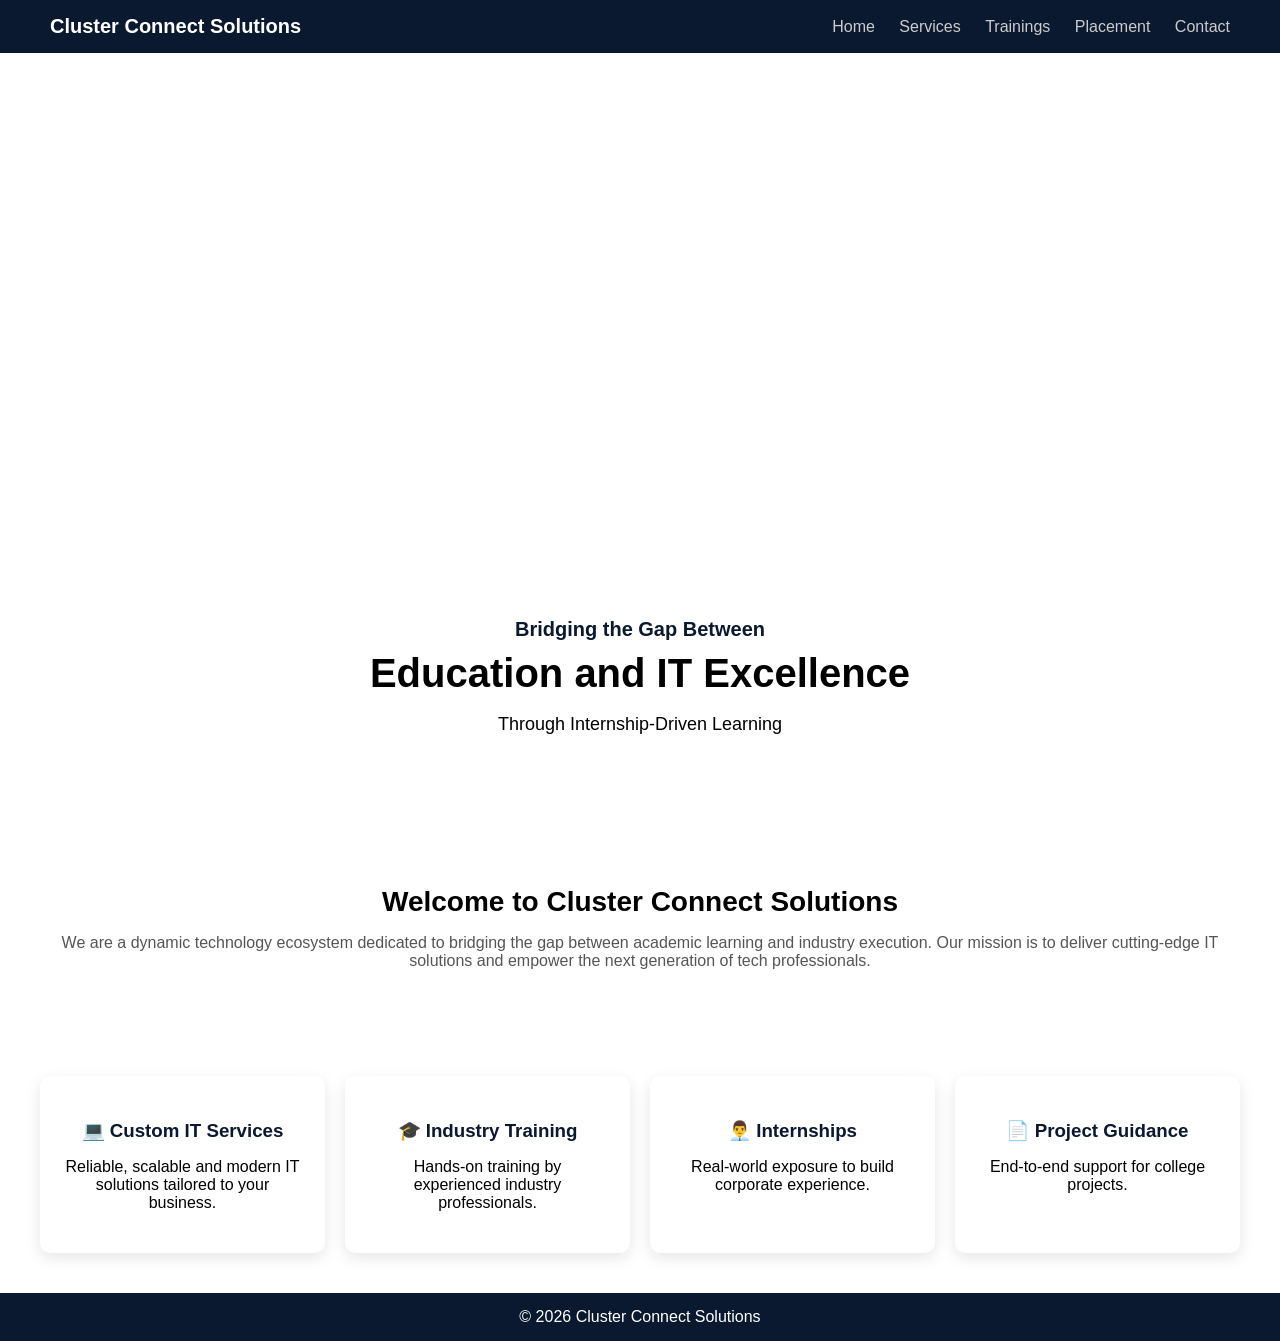
==== index.html @ beefed13 "Update index.html" ====
<!DOCTYPE html>
<html lang="en">
<head>
<meta charset="UTF-8">
<meta name="viewport" content="width=device-width, initial-scale=1.0">
<title>Cluster Connect Solutions</title>

<style>
body {
    margin: 0;
    font-family: 'Segoe UI', sans-serif;
}

/* NAVBAR */
header {
    background: #0a192f;
    color: white;
    padding: 15px 50px;
    display: flex;
    justify-content: space-between;
    align-items: center;
}

header h1 {
    font-size: 20px;
    margin: 0;
}

nav a {
    color: #ccc;
    margin-left: 20px;
    text-decoration: none;
    font-weight: 500;
}

nav a:hover {
    color: #64ffda;
}

/* HERO IMAGE */
.hero {
    height: 80vh;
    background: url('Education.jpeg') no-repeat center center/cover;
    display: flex;
    align-items: flex-end;
    justify-content: center;
    text-align: center;
    color: black;
    padding-bottom: 40px;
}

.hero-text {
    background: rgba(255,255,255,0.7);
    padding: 20px 30px;
    border-radius: 10px;
}

.hero-text h2 {
    margin: 0;
    font-size: 20px;
    color: #0a192f;
}

.hero-text h1 {
    font-size: 40px;
    margin: 10px 0;
}

.hero-text p {
    font-size: 18px;
}

/* SECTION */
.section {
    text-align: center;
    padding: 50px;
}

.section h2 {
    font-size: 28px;
    margin-bottom: 10px;
}

.section p {
    color: #555;
}

/* CARDS */
.cards {
    display: grid;
    grid-template-columns: repeat(auto-fit, minmax(220px,1fr));
    gap: 20px;
    padding: 40px;
}

.card {
    background: #fff;
    padding: 25px;
    border-radius: 10px;
    box-shadow: 0 5px 15px rgba(0,0,0,0.1);
    text-align: center;
    transition: 0.3s;
}

.card:hover {
    transform: translateY(-5px);
}

.card h3 {
    margin-bottom: 10px;
    color: #0a192f;
}

/* FOOTER */
footer {
    background: #0a192f;
    color: white;
    text-align: center;
    padding: 15px;
}
</style>

</head>

<body>

<header>
    <h1>Cluster Connect Solutions</h1>
    <nav>
        <a href="#">Home</a>
        <a href="services.html">Services</a>
        <a href="trainings.html">Trainings</a>
        <a href="placement.html">Placement</a>
        <a href="contact.html">Contact</a>
    </nav>
</header>

<!-- HERO SECTION -->
<div class="hero">
    <div class="hero-text">
        <h2>Bridging the Gap Between</h2>
        <h1>Education and IT Excellence</h1>
        <p>Through Internship-Driven Learning</p>
    </div>
</div>

<!-- CONTENT -->
<div class="section">
    <h2>Welcome to Cluster Connect Solutions</h2>
    <p>
    We are a dynamic technology ecosystem dedicated to bridging the gap between academic learning and industry execution.
    Our mission is to deliver cutting-edge IT solutions and empower the next generation of tech professionals.
    </p>
</div>

<!-- FEATURES -->
<div class="cards">

<div class="card">
    <h3>💻 Custom IT Services</h3>
    <p>Reliable, scalable and modern IT solutions tailored to your business.</p>
</div>

<div class="card">
    <h3>🎓 Industry Training</h3>
    <p>Hands-on training by experienced industry professionals.</p>
</div>

<div class="card">
    <h3>👨‍💼 Internships</h3>
    <p>Real-world exposure to build corporate experience.</p>
</div>

<div class="card">
    <h3>📄 Project Guidance</h3>
    <p>End-to-end support for college projects.</p>
</div>

</div>

<footer>
© 2026 Cluster Connect Solutions
</footer>

</body>
</html>
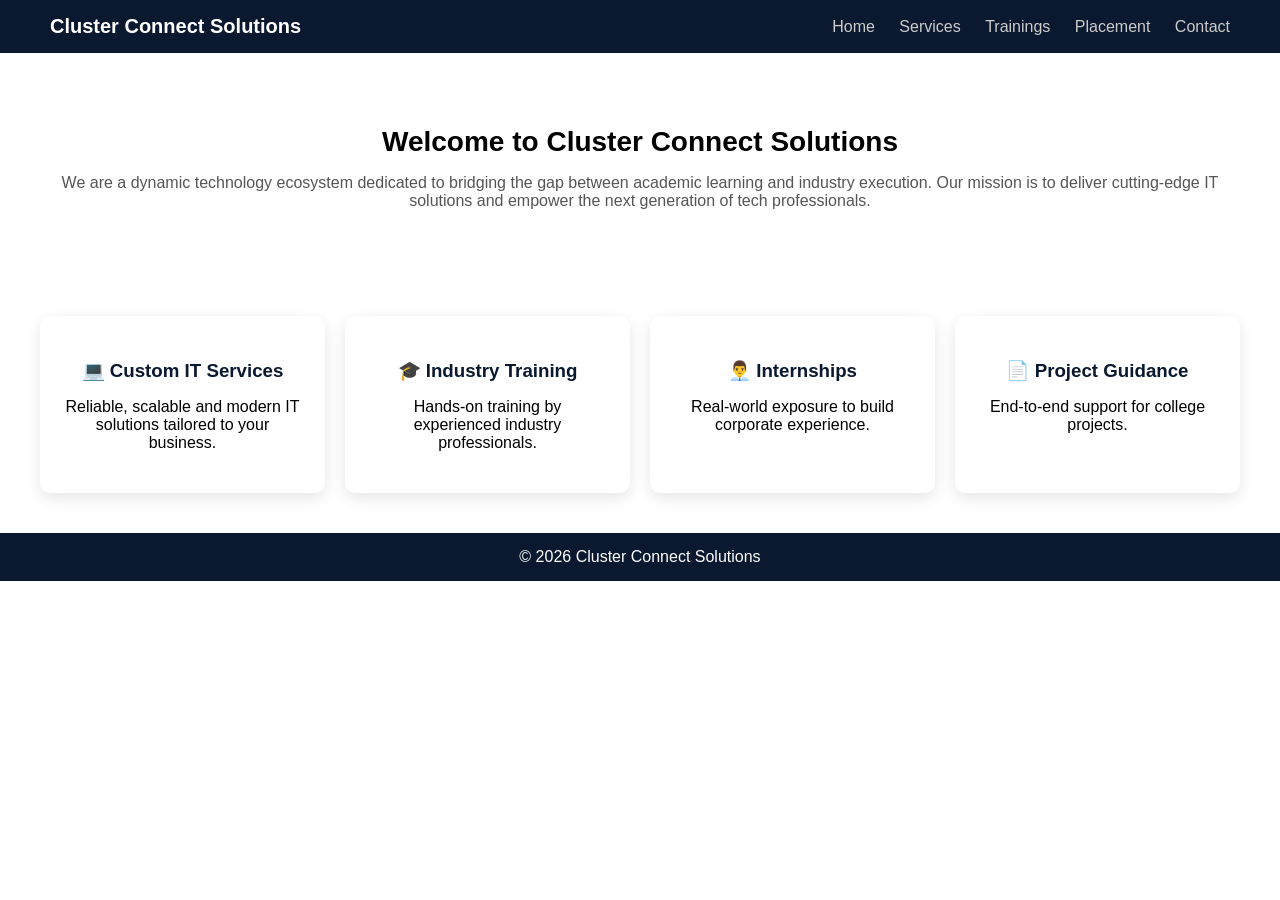
==== commit cfbd76a8: "Update index.html" ====
--- a/index.html
+++ b/index.html
@@ -135,7 +135,7 @@
     </nav>
 </header>
 
-<!-- HERO SECTION -->
+<!-- HERO SECTION 
 <div class="hero">
     <div class="hero-text">
         <h2>Bridging the Gap Between</h2>
@@ -143,6 +143,7 @@
         <p>Through Internship-Driven Learning</p>
     </div>
 </div>
+-->
 
 <!-- CONTENT -->
 <div class="section">
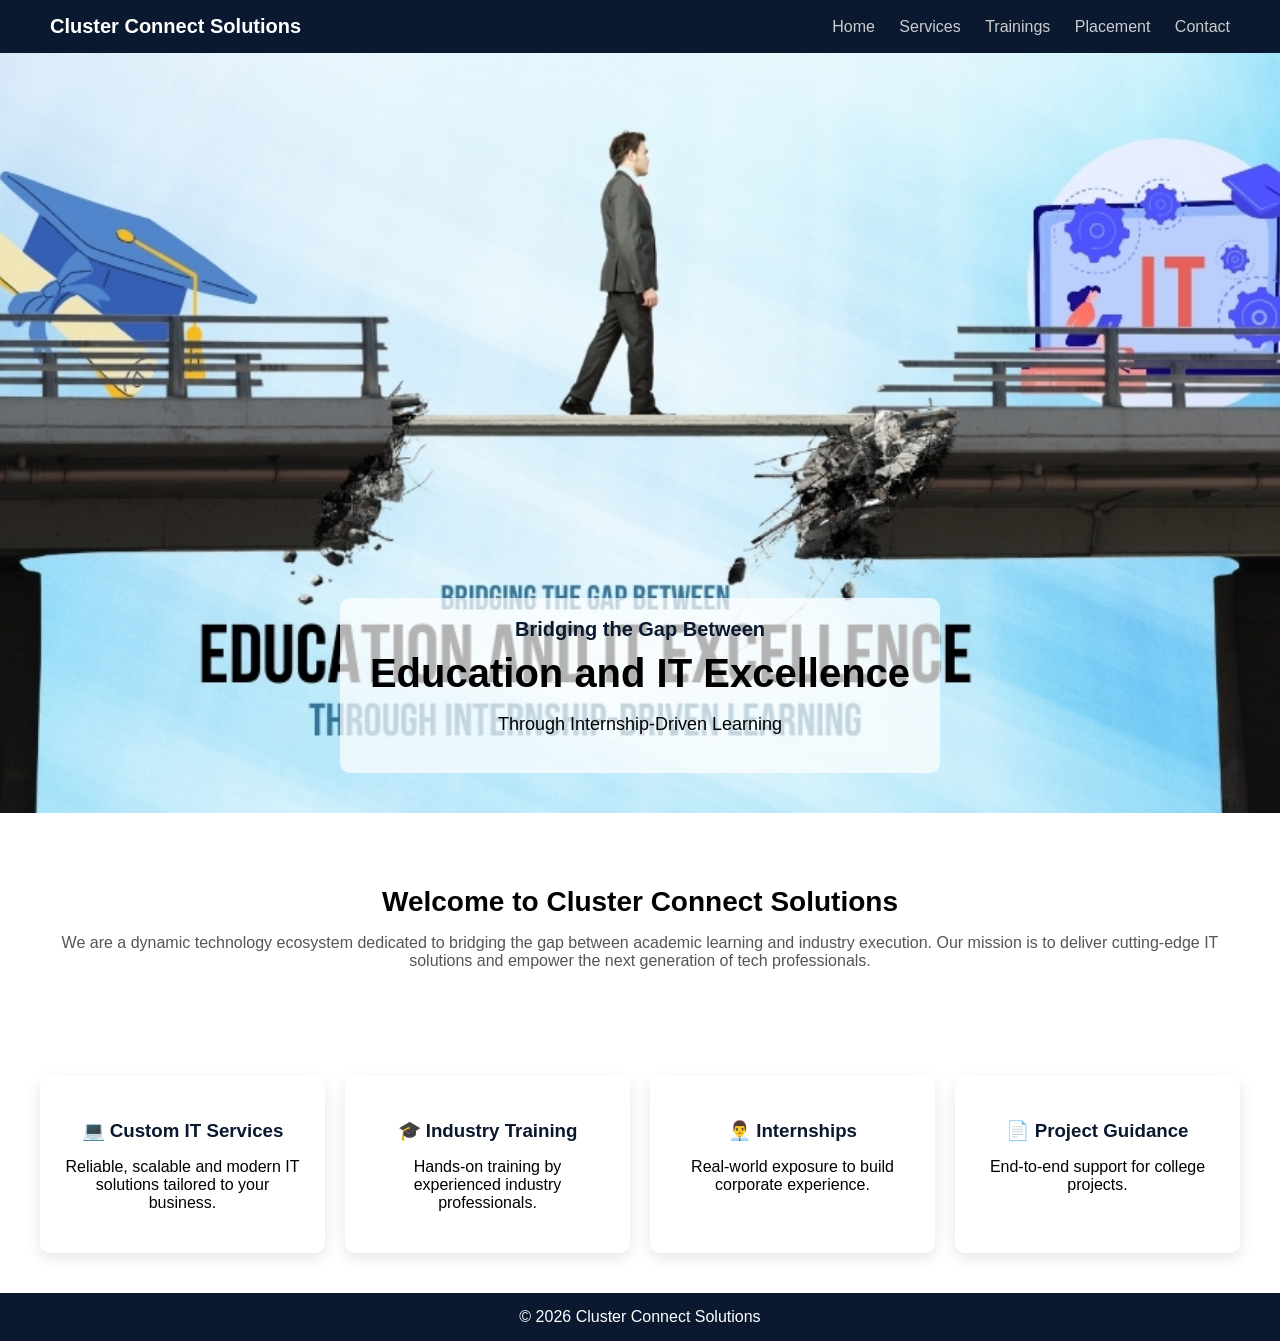
==== commit cfdb0d0c: "Update index.html" ====
--- a/index.html
+++ b/index.html
@@ -135,7 +135,7 @@
     </nav>
 </header>
 
-<!-- HERO SECTION 
+<!-- HERO SECTION -->
 <div class="hero">
     <div class="hero-text">
         <h2>Bridging the Gap Between</h2>
@@ -143,7 +143,7 @@
         <p>Through Internship-Driven Learning</p>
     </div>
 </div>
--->
+
 
 <!-- CONTENT -->
 <div class="section">
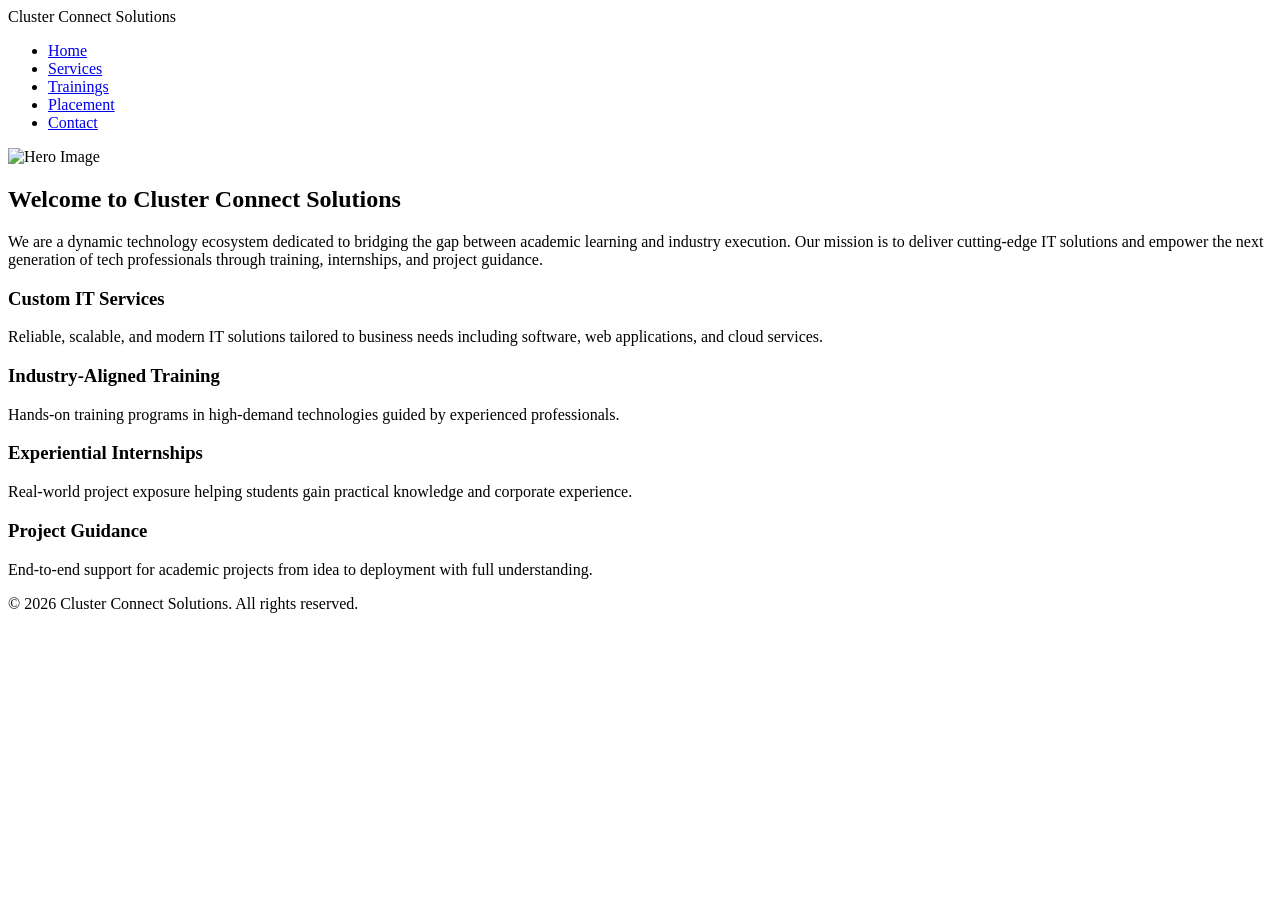
==== commit 0f9dad60: "Update index.html" ====
--- a/index.html
+++ b/index.html
@@ -1,187 +1,80 @@
 <!DOCTYPE html>
 <html lang="en">
 <head>
-<meta charset="UTF-8">
-<meta name="viewport" content="width=device-width, initial-scale=1.0">
-<title>Cluster Connect Solutions</title>
-
-<style>
-body {
-    margin: 0;
-    font-family: 'Segoe UI', sans-serif;
-}
-
-/* NAVBAR */
-header {
-    background: #0a192f;
-    color: white;
-    padding: 15px 50px;
-    display: flex;
-    justify-content: space-between;
-    align-items: center;
-}
-
-header h1 {
-    font-size: 20px;
-    margin: 0;
-}
-
-nav a {
-    color: #ccc;
-    margin-left: 20px;
-    text-decoration: none;
-    font-weight: 500;
-}
-
-nav a:hover {
-    color: #64ffda;
-}
-
-/* HERO IMAGE */
-.hero {
-    height: 80vh;
-    background: url('Education.jpeg') no-repeat center center/cover;
-    display: flex;
-    align-items: flex-end;
-    justify-content: center;
-    text-align: center;
-    color: black;
-    padding-bottom: 40px;
-}
-
-.hero-text {
-    background: rgba(255,255,255,0.7);
-    padding: 20px 30px;
-    border-radius: 10px;
-}
-
-.hero-text h2 {
-    margin: 0;
-    font-size: 20px;
-    color: #0a192f;
-}
-
-.hero-text h1 {
-    font-size: 40px;
-    margin: 10px 0;
-}
-
-.hero-text p {
-    font-size: 18px;
-}
-
-/* SECTION */
-.section {
-    text-align: center;
-    padding: 50px;
-}
-
-.section h2 {
-    font-size: 28px;
-    margin-bottom: 10px;
-}
-
-.section p {
-    color: #555;
-}
-
-/* CARDS */
-.cards {
-    display: grid;
-    grid-template-columns: repeat(auto-fit, minmax(220px,1fr));
-    gap: 20px;
-    padding: 40px;
-}
-
-.card {
-    background: #fff;
-    padding: 25px;
-    border-radius: 10px;
-    box-shadow: 0 5px 15px rgba(0,0,0,0.1);
-    text-align: center;
-    transition: 0.3s;
-}
-
-.card:hover {
-    transform: translateY(-5px);
-}
-
-.card h3 {
-    margin-bottom: 10px;
-    color: #0a192f;
-}
-
-/* FOOTER */
-footer {
-    background: #0a192f;
-    color: white;
-    text-align: center;
-    padding: 15px;
-}
-</style>
-
+    <meta charset="UTF-8">
+    <meta name="viewport" content="width=device-width, initial-scale=1.0">
+    <title>Cluster Connect Solutions</title>
+    <link rel="stylesheet" href="styles.css">
 </head>
-
 <body>
 
-<header>
-    <h1>Cluster Connect Solutions</h1>
-    <nav>
-        <a href="#">Home</a>
-        <a href="services.html">Services</a>
-        <a href="trainings.html">Trainings</a>
-        <a href="placement.html">Placement</a>
-        <a href="contact.html">Contact</a>
-    </nav>
-</header>
+    <!-- NAVBAR -->
+    <header>
+        <div class="logo">Cluster Connect Solutions</div>
+        <nav>
+            <ul>
+                <li><a href="index.html" class="active">Home</a></li>
+                <li><a href="services.html">Services</a></li>
+                <li><a href="trainings.html">Trainings</a></li>
+                <li><a href="placement.html">Placement</a></li>
+                <li><a href="contact.html">Contact</a></li>
+            </ul>
+        </nav>
+    </header>
 
-<!-- HERO SECTION -->
-<div class="hero">
-    <div class="hero-text">
-        <h2>Bridging the Gap Between</h2>
-        <h1>Education and IT Excellence</h1>
-        <p>Through Internship-Driven Learning</p>
-    </div>
-</div>
+    <!-- HERO IMAGE (ONLY IMAGE - NO TEXT) -->
+    <section class="hero">
+        <img src="images/hero.jpg" alt="Hero Image">
+    </section>
 
+    <!-- ABOUT SECTION -->
+    <section class="about">
+        <h1>Welcome to Cluster Connect Solutions</h1>
+        <p>
+            We are a dynamic technology ecosystem dedicated to bridging the gap between academic learning and industry execution.
+            Our mission is to deliver cutting-edge IT solutions and empower the next generation of tech professionals through
+            training, internships, and project guidance.
+        </p>
+    </section>
 
-<!-- CONTENT -->
-<div class="section">
-    <h2>Welcome to Cluster Connect Solutions</h2>
-    <p>
-    We are a dynamic technology ecosystem dedicated to bridging the gap between academic learning and industry execution.
-    Our mission is to deliver cutting-edge IT solutions and empower the next generation of tech professionals.
-    </p>
-</div>
+    <!-- SERVICES CARDS -->
+    <section class="cards">
 
-<!-- FEATURES -->
-<div class="cards">
+        <div class="card">
+            <h3>Custom IT Services</h3>
+            <p>
+                Reliable, scalable, and modern IT solutions tailored to business needs including software,
+                web applications, and cloud services.
+            </p>
+        </div>
 
-<div class="card">
-    <h3>💻 Custom IT Services</h3>
-    <p>Reliable, scalable and modern IT solutions tailored to your business.</p>
-</div>
+        <div class="card">
+            <h3>Industry-Aligned Training</h3>
+            <p>
+                Hands-on training programs in high-demand technologies guided by experienced professionals.
+            </p>
+        </div>
 
-<div class="card">
-    <h3>🎓 Industry Training</h3>
-    <p>Hands-on training by experienced industry professionals.</p>
-</div>
+        <div class="card">
+            <h3>Experiential Internships</h3>
+            <p>
+                Real-world project exposure helping students gain practical knowledge and corporate experience.
+            </p>
+        </div>
 
-<div class="card">
-    <h3>👨‍💼 Internships</h3>
-    <p>Real-world exposure to build corporate experience.</p>
-</div>
+        <div class="card">
+            <h3>Project Guidance</h3>
+            <p>
+                End-to-end support for academic projects from idea to deployment with full understanding.
+            </p>
+        </div>
 
-<div class="card">
-    <h3>📄 Project Guidance</h3>
-    <p>End-to-end support for college projects.</p>
-</div>
+    </section>
 
-</div>
-
-<footer>
-© 2026 Cluster Connect Solutions
-</footer>
+    <!-- FOOTER -->
+    <footer>
+        <p>© 2026 Cluster Connect Solutions. All rights reserved.</p>
+    </footer>
 
 </body>
 </html>
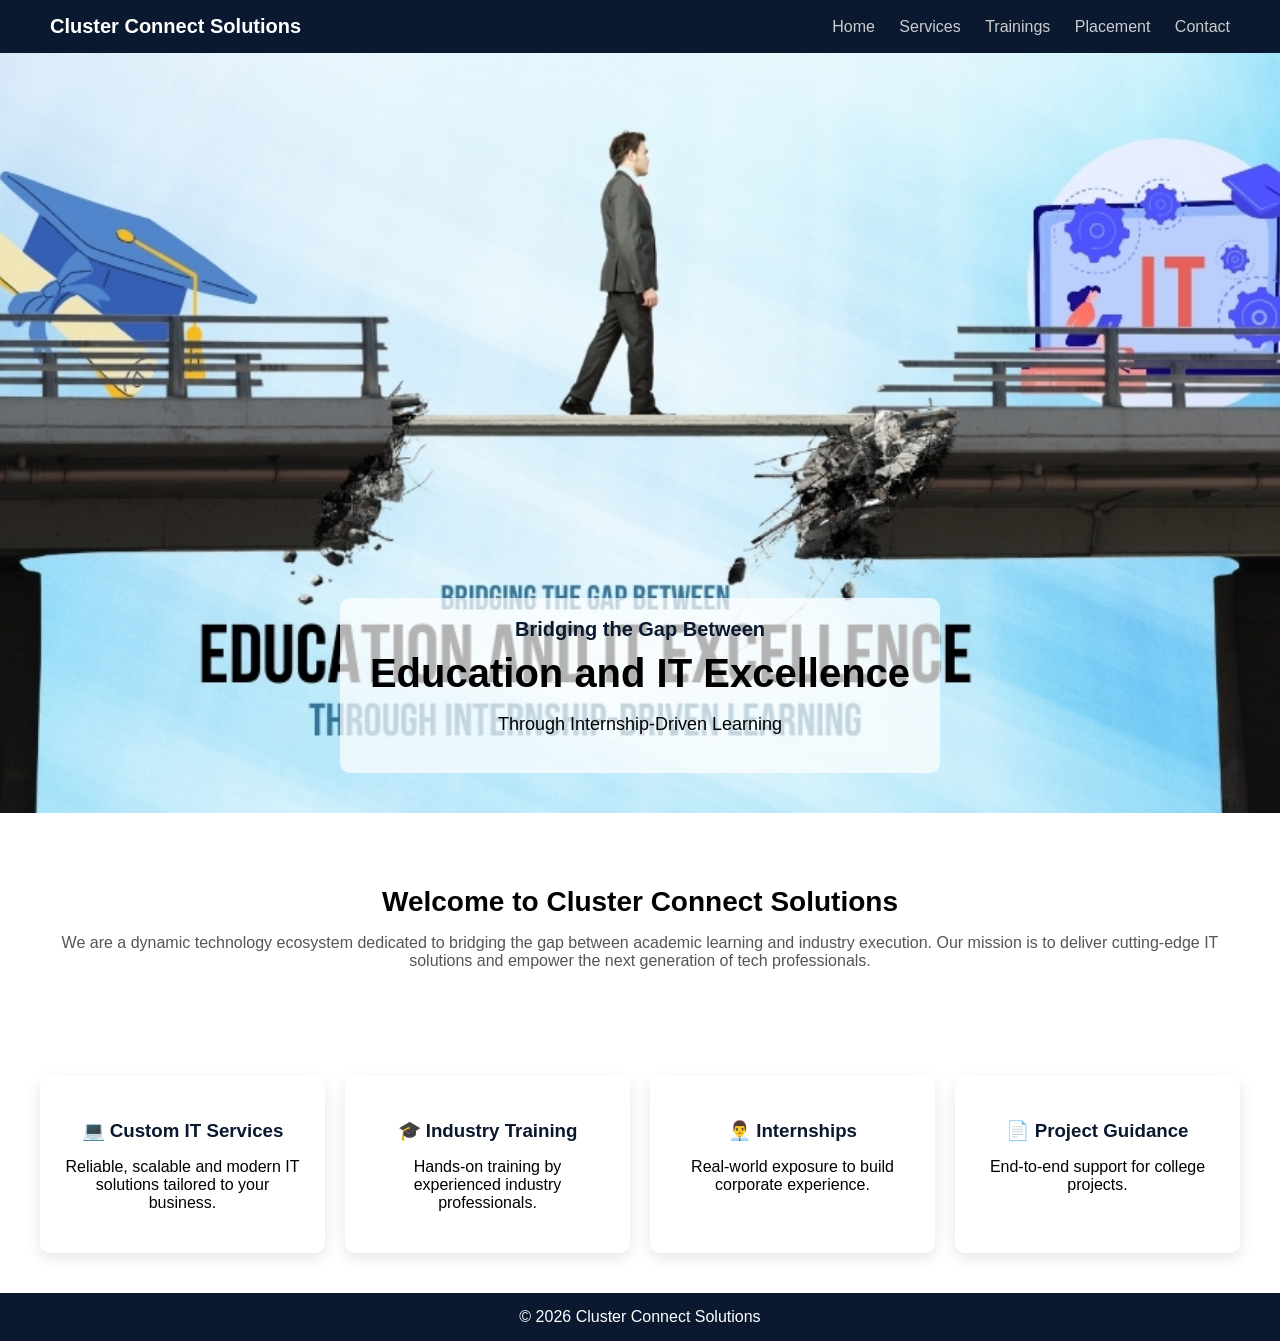
==== commit 42c88bd9: "Update index.html" ====
--- a/index.html
+++ b/index.html
@@ -1,80 +1,186 @@
 <!DOCTYPE html>
 <html lang="en">
 <head>
-    <meta charset="UTF-8">
-    <meta name="viewport" content="width=device-width, initial-scale=1.0">
-    <title>Cluster Connect Solutions</title>
-    <link rel="stylesheet" href="styles.css">
+<meta charset="UTF-8">
+<meta name="viewport" content="width=device-width, initial-scale=1.0">
+<title>Cluster Connect Solutions</title>
+
+<style>
+body {
+    margin: 0;
+    font-family: 'Segoe UI', sans-serif;
+}
+
+/* NAVBAR */
+header {
+    background: #0a192f;
+    color: white;
+    padding: 15px 50px;
+    display: flex;
+    justify-content: space-between;
+    align-items: center;
+}
+
+header h1 {
+    font-size: 20px;
+    margin: 0;
+}
+
+nav a {
+    color: #ccc;
+    margin-left: 20px;
+    text-decoration: none;
+    font-weight: 500;
+}
+
+nav a:hover {
+    color: #64ffda;
+}
+
+/* HERO IMAGE */
+.hero {
+    height: 80vh;
+    background: url('Education.jpeg') no-repeat center center/cover;
+    display: flex;
+    align-items: flex-end;
+    justify-content: center;
+    text-align: center;
+    color: black;
+    padding-bottom: 40px;
+}
+
+.hero-text {
+    background: rgba(255,255,255,0.7);
+    padding: 20px 30px;
+    border-radius: 10px;
+}
+
+.hero-text h2 {
+    margin: 0;
+    font-size: 20px;
+    color: #0a192f;
+}
+
+.hero-text h1 {
+    font-size: 40px;
+    margin: 10px 0;
+}
+
+.hero-text p {
+    font-size: 18px;
+}
+
+/* SECTION */
+.section {
+    text-align: center;
+    padding: 50px;
+}
+
+.section h2 {
+    font-size: 28px;
+    margin-bottom: 10px;
+}
+
+.section p {
+    color: #555;
+}
+
+/* CARDS */
+.cards {
+    display: grid;
+    grid-template-columns: repeat(auto-fit, minmax(220px,1fr));
+    gap: 20px;
+    padding: 40px;
+}
+
+.card {
+    background: #fff;
+    padding: 25px;
+    border-radius: 10px;
+    box-shadow: 0 5px 15px rgba(0,0,0,0.1);
+    text-align: center;
+    transition: 0.3s;
+}
+
+.card:hover {
+    transform: translateY(-5px);
+}
+
+.card h3 {
+    margin-bottom: 10px;
+    color: #0a192f;
+}
+
+/* FOOTER */
+footer {
+    background: #0a192f;
+    color: white;
+    text-align: center;
+    padding: 15px;
+}
+</style>
+
 </head>
+
 <body>
 
-    <!-- NAVBAR -->
-    <header>
-        <div class="logo">Cluster Connect Solutions</div>
-        <nav>
-            <ul>
-                <li><a href="index.html" class="active">Home</a></li>
-                <li><a href="services.html">Services</a></li>
-                <li><a href="trainings.html">Trainings</a></li>
-                <li><a href="placement.html">Placement</a></li>
-                <li><a href="contact.html">Contact</a></li>
-            </ul>
-        </nav>
-    </header>
+<header>
+    <h1>Cluster Connect Solutions</h1>
+    <nav>
+        <a href="#">Home</a>
+        <a href="services.html">Services</a>
+        <a href="trainings.html">Trainings</a>
+        <a href="placement.html">Placement</a>
+        <a href="contact.html">Contact</a>
+    </nav>
+</header>
 
-    <!-- HERO IMAGE (ONLY IMAGE - NO TEXT) -->
-    <section class="hero">
-        <img src="images/hero.jpg" alt="Hero Image">
-    </section>
+<!-- HERO SECTION -->
+<div class="hero">
+    <div class="hero-text">
+        <h2>Bridging the Gap Between</h2>
+        <h1>Education and IT Excellence</h1>
+        <p>Through Internship-Driven Learning</p>
+    </div>
+</div>
 
-    <!-- ABOUT SECTION -->
-    <section class="about">
-        <h1>Welcome to Cluster Connect Solutions</h1>
-        <p>
-            We are a dynamic technology ecosystem dedicated to bridging the gap between academic learning and industry execution.
-            Our mission is to deliver cutting-edge IT solutions and empower the next generation of tech professionals through
-            training, internships, and project guidance.
-        </p>
-    </section>
+<!-- CONTENT -->
+<div class="section">
+    <h2>Welcome to Cluster Connect Solutions</h2>
+    <p>
+    We are a dynamic technology ecosystem dedicated to bridging the gap between academic learning and industry execution.
+    Our mission is to deliver cutting-edge IT solutions and empower the next generation of tech professionals.
+    </p>
+</div>
 
-    <!-- SERVICES CARDS -->
-    <section class="cards">
+<!-- FEATURES -->
+<div class="cards">
 
-        <div class="card">
-            <h3>Custom IT Services</h3>
-            <p>
-                Reliable, scalable, and modern IT solutions tailored to business needs including software,
-                web applications, and cloud services.
-            </p>
-        </div>
+<div class="card">
+    <h3>💻 Custom IT Services</h3>
+    <p>Reliable, scalable and modern IT solutions tailored to your business.</p>
+</div>
 
-        <div class="card">
-            <h3>Industry-Aligned Training</h3>
-            <p>
-                Hands-on training programs in high-demand technologies guided by experienced professionals.
-            </p>
-        </div>
+<div class="card">
+    <h3>🎓 Industry Training</h3>
+    <p>Hands-on training by experienced industry professionals.</p>
+</div>
 
-        <div class="card">
-            <h3>Experiential Internships</h3>
-            <p>
-                Real-world project exposure helping students gain practical knowledge and corporate experience.
-            </p>
-        </div>
+<div class="card">
+    <h3>👨‍💼 Internships</h3>
+    <p>Real-world exposure to build corporate experience.</p>
+</div>
 
-        <div class="card">
-            <h3>Project Guidance</h3>
-            <p>
-                End-to-end support for academic projects from idea to deployment with full understanding.
-            </p>
-        </div>
+<div class="card">
+    <h3>📄 Project Guidance</h3>
+    <p>End-to-end support for college projects.</p>
+</div>
 
-    </section>
+</div>
 
-    <!-- FOOTER -->
-    <footer>
-        <p>© 2026 Cluster Connect Solutions. All rights reserved.</p>
-    </footer>
+<footer>
+© 2026 Cluster Connect Solutions
+</footer>
 
 </body>
 </html>
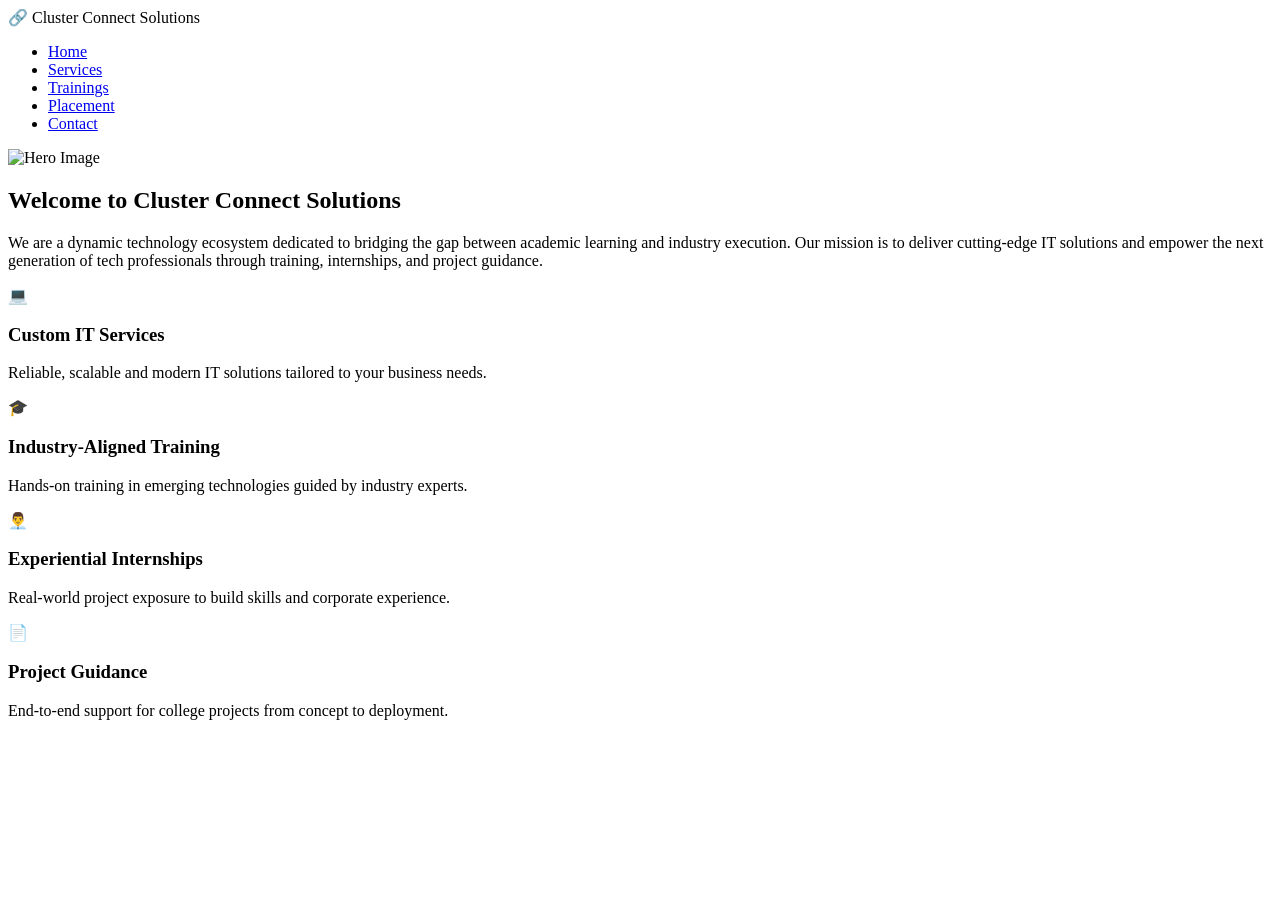
==== commit 1041d720: "Update index.html" ====
--- a/index.html
+++ b/index.html
@@ -1,186 +1,87 @@
 <!DOCTYPE html>
 <html lang="en">
 <head>
-<meta charset="UTF-8">
-<meta name="viewport" content="width=device-width, initial-scale=1.0">
-<title>Cluster Connect Solutions</title>
+    <meta charset="UTF-8">
+    <meta name="viewport" content="width=device-width, initial-scale=1.0">
+    <title>Cluster Connect Solutions</title>
 
-<style>
-body {
-    margin: 0;
-    font-family: 'Segoe UI', sans-serif;
-}
+    <!-- Google Font -->
+    <link href="https://fonts.googleapis.com/css2?family=Poppins:wght@300;400;600&display=swap" rel="stylesheet">
 
-/* NAVBAR */
-header {
-    background: #0a192f;
-    color: white;
-    padding: 15px 50px;
-    display: flex;
-    justify-content: space-between;
-    align-items: center;
-}
-
-header h1 {
-    font-size: 20px;
-    margin: 0;
-}
-
-nav a {
-    color: #ccc;
-    margin-left: 20px;
-    text-decoration: none;
-    font-weight: 500;
-}
-
-nav a:hover {
-    color: #64ffda;
-}
-
-/* HERO IMAGE */
-.hero {
-    height: 80vh;
-    background: url('Education.jpeg') no-repeat center center/cover;
-    display: flex;
-    align-items: flex-end;
-    justify-content: center;
-    text-align: center;
-    color: black;
-    padding-bottom: 40px;
-}
-
-.hero-text {
-    background: rgba(255,255,255,0.7);
-    padding: 20px 30px;
-    border-radius: 10px;
-}
-
-.hero-text h2 {
-    margin: 0;
-    font-size: 20px;
-    color: #0a192f;
-}
-
-.hero-text h1 {
-    font-size: 40px;
-    margin: 10px 0;
-}
-
-.hero-text p {
-    font-size: 18px;
-}
-
-/* SECTION */
-.section {
-    text-align: center;
-    padding: 50px;
-}
-
-.section h2 {
-    font-size: 28px;
-    margin-bottom: 10px;
-}
-
-.section p {
-    color: #555;
-}
-
-/* CARDS */
-.cards {
-    display: grid;
-    grid-template-columns: repeat(auto-fit, minmax(220px,1fr));
-    gap: 20px;
-    padding: 40px;
-}
-
-.card {
-    background: #fff;
-    padding: 25px;
-    border-radius: 10px;
-    box-shadow: 0 5px 15px rgba(0,0,0,0.1);
-    text-align: center;
-    transition: 0.3s;
-}
-
-.card:hover {
-    transform: translateY(-5px);
-}
-
-.card h3 {
-    margin-bottom: 10px;
-    color: #0a192f;
-}
-
-/* FOOTER */
-footer {
-    background: #0a192f;
-    color: white;
-    text-align: center;
-    padding: 15px;
-}
-</style>
-
+    <link rel="stylesheet" href="styles.css">
 </head>
-
 <body>
 
-<header>
-    <h1>Cluster Connect Solutions</h1>
-    <nav>
-        <a href="#">Home</a>
-        <a href="services.html">Services</a>
-        <a href="trainings.html">Trainings</a>
-        <a href="placement.html">Placement</a>
-        <a href="contact.html">Contact</a>
-    </nav>
-</header>
+    <!-- NAVBAR -->
+    <header class="navbar">
+        <div class="logo">
+            <span class="logo-icon">🔗</span>
+            Cluster Connect Solutions
+        </div>
 
-<!-- HERO SECTION -->
-<div class="hero">
-    <div class="hero-text">
-        <h2>Bridging the Gap Between</h2>
-        <h1>Education and IT Excellence</h1>
-        <p>Through Internship-Driven Learning</p>
-    </div>
-</div>
+        <nav>
+            <ul>
+                <li><a href="#" class="active">Home</a></li>
+                <li><a href="#">Services</a></li>
+                <li><a href="#">Trainings</a></li>
+                <li><a href="#">Placement</a></li>
+                <li><a href="#">Contact</a></li>
+            </ul>
+        </nav>
+    </header>
 
-<!-- CONTENT -->
-<div class="section">
-    <h2>Welcome to Cluster Connect Solutions</h2>
-    <p>
-    We are a dynamic technology ecosystem dedicated to bridging the gap between academic learning and industry execution.
-    Our mission is to deliver cutting-edge IT solutions and empower the next generation of tech professionals.
-    </p>
-</div>
+    <!-- HERO IMAGE -->
+    <section class="hero">
+        <img src="images/hero.png" alt="Hero Image">
+    </section>
 
-<!-- FEATURES -->
-<div class="cards">
+    <!-- WELCOME SECTION -->
+    <section class="welcome">
+        <h1>Welcome to Cluster Connect Solutions</h1>
+        <div class="underline"></div>
+        <p>
+            We are a dynamic technology ecosystem dedicated to bridging the gap between academic learning and industry execution.
+            Our mission is to deliver cutting-edge IT solutions and empower the next generation of tech professionals
+            through training, internships, and project guidance.
+        </p>
+    </section>
 
-<div class="card">
-    <h3>💻 Custom IT Services</h3>
-    <p>Reliable, scalable and modern IT solutions tailored to your business.</p>
-</div>
+    <!-- CARDS -->
+    <section class="cards">
 
-<div class="card">
-    <h3>🎓 Industry Training</h3>
-    <p>Hands-on training by experienced industry professionals.</p>
-</div>
+        <div class="card">
+            <div class="icon blue">💻</div>
+            <h3>Custom IT Services</h3>
+            <p>
+                Reliable, scalable and modern IT solutions tailored to your business needs.
+            </p>
+        </div>
 
-<div class="card">
-    <h3>👨‍💼 Internships</h3>
-    <p>Real-world exposure to build corporate experience.</p>
-</div>
+        <div class="card">
+            <div class="icon purple">🎓</div>
+            <h3>Industry-Aligned Training</h3>
+            <p>
+                Hands-on training in emerging technologies guided by industry experts.
+            </p>
+        </div>
 
-<div class="card">
-    <h3>📄 Project Guidance</h3>
-    <p>End-to-end support for college projects.</p>
-</div>
+        <div class="card">
+            <div class="icon teal">👨‍💼</div>
+            <h3>Experiential Internships</h3>
+            <p>
+                Real-world project exposure to build skills and corporate experience.
+            </p>
+        </div>
 
-</div>
+        <div class="card">
+            <div class="icon orange">📄</div>
+            <h3>Project Guidance</h3>
+            <p>
+                End-to-end support for college projects from concept to deployment.
+            </p>
+        </div>
 
-<footer>
-© 2026 Cluster Connect Solutions
-</footer>
+    </section>
 
 </body>
 </html>
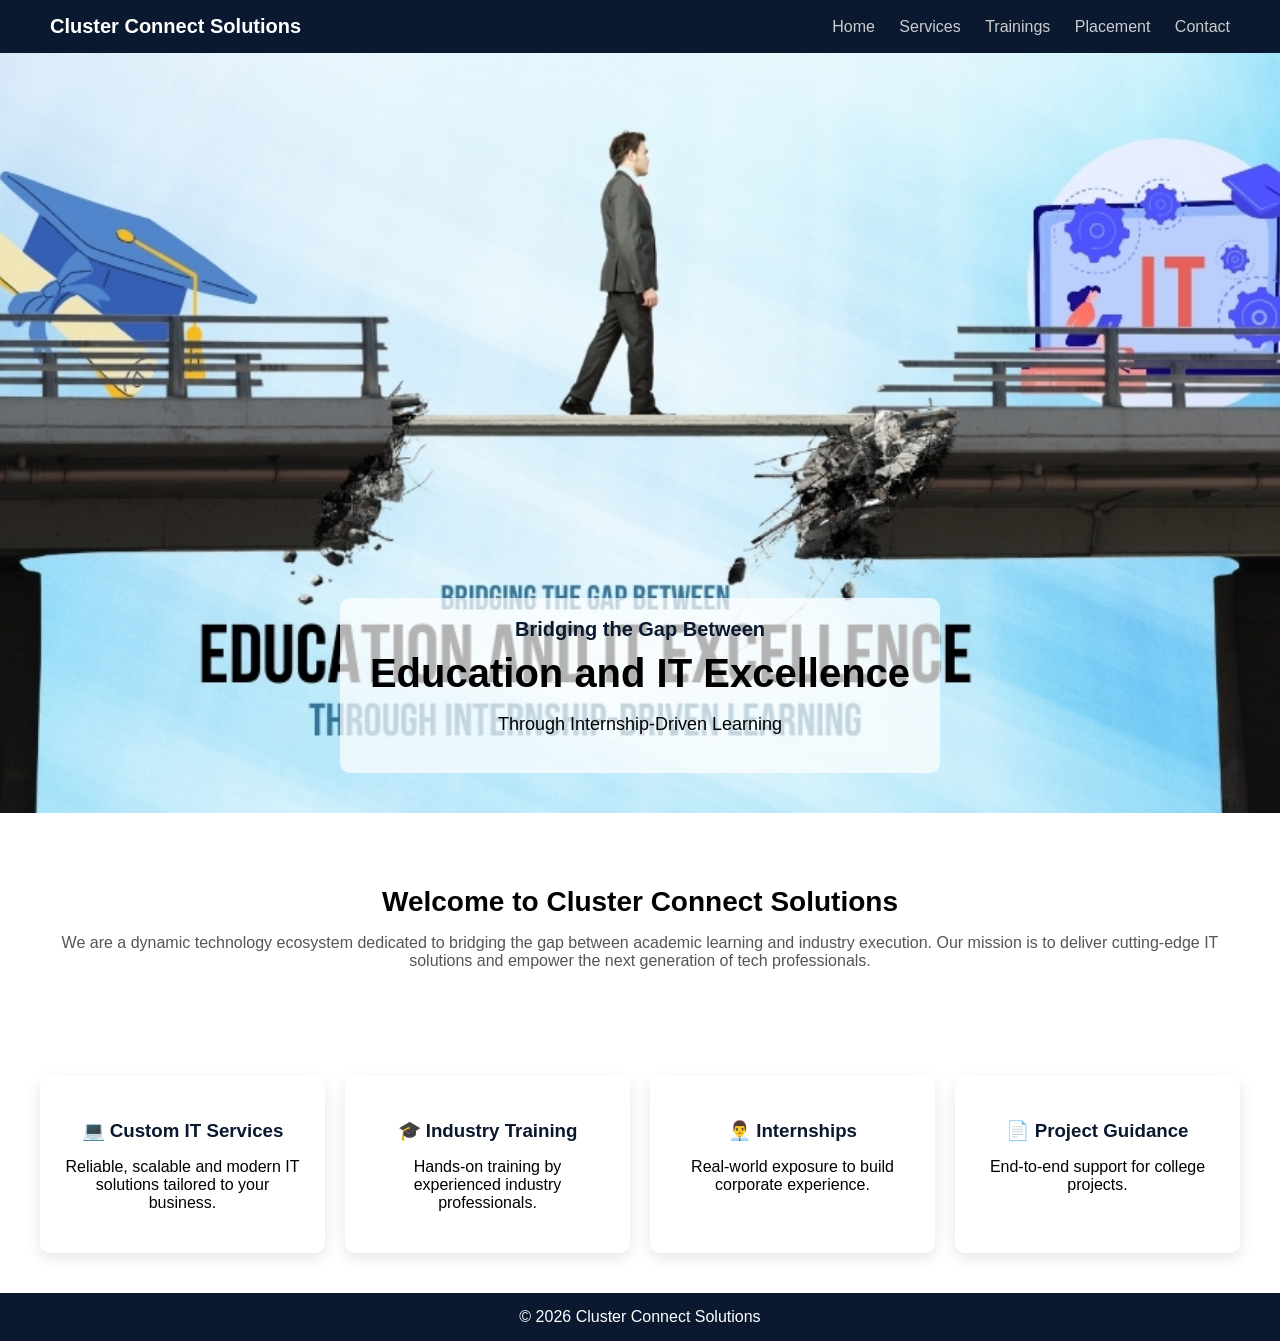
==== commit e8a0ff1d: "Update index.html" ====
--- a/index.html
+++ b/index.html
@@ -1,87 +1,186 @@
 <!DOCTYPE html>
 <html lang="en">
 <head>
-    <meta charset="UTF-8">
-    <meta name="viewport" content="width=device-width, initial-scale=1.0">
-    <title>Cluster Connect Solutions</title>
+<meta charset="UTF-8">
+<meta name="viewport" content="width=device-width, initial-scale=1.0">
+<title>Cluster Connect Solutions</title>
 
-    <!-- Google Font -->
-    <link href="https://fonts.googleapis.com/css2?family=Poppins:wght@300;400;600&display=swap" rel="stylesheet">
+<style>
+body {
+    margin: 0;
+    font-family: 'Segoe UI', sans-serif;
+}
 
-    <link rel="stylesheet" href="styles.css">
+/* NAVBAR */
+header {
+    background: #0a192f;
+    color: white;
+    padding: 15px 50px;
+    display: flex;
+    justify-content: space-between;
+    align-items: center;
+}
+
+header h1 {
+    font-size: 20px;
+    margin: 0;
+}
+
+nav a {
+    color: #ccc;
+    margin-left: 20px;
+    text-decoration: none;
+    font-weight: 500;
+}
+
+nav a:hover {
+    color: #64ffda;
+}
+
+/* HERO IMAGE */
+.hero {
+    height: 80vh;
+    background: url('Education.jpeg') no-repeat center center/cover;
+    display: flex;
+    align-items: flex-end;
+    justify-content: center;
+    text-align: center;
+    color: black;
+    padding-bottom: 40px;
+}
+
+.hero-text {
+    background: rgba(255,255,255,0.7);
+    padding: 20px 30px;
+    border-radius: 10px;
+}
+
+.hero-text h2 {
+    margin: 0;
+    font-size: 20px;
+    color: #0a192f;
+}
+
+.hero-text h1 {
+    font-size: 40px;
+    margin: 10px 0;
+}
+
+.hero-text p {
+    font-size: 18px;
+}
+
+/* SECTION */
+.section {
+    text-align: center;
+    padding: 50px;
+}
+
+.section h2 {
+    font-size: 28px;
+    margin-bottom: 10px;
+}
+
+.section p {
+    color: #555;
+}
+
+/* CARDS */
+.cards {
+    display: grid;
+    grid-template-columns: repeat(auto-fit, minmax(220px,1fr));
+    gap: 20px;
+    padding: 40px;
+}
+
+.card {
+    background: #fff;
+    padding: 25px;
+    border-radius: 10px;
+    box-shadow: 0 5px 15px rgba(0,0,0,0.1);
+    text-align: center;
+    transition: 0.3s;
+}
+
+.card:hover {
+    transform: translateY(-5px);
+}
+
+.card h3 {
+    margin-bottom: 10px;
+    color: #0a192f;
+}
+
+/* FOOTER */
+footer {
+    background: #0a192f;
+    color: white;
+    text-align: center;
+    padding: 15px;
+}
+</style>
+
 </head>
+
 <body>
 
-    <!-- NAVBAR -->
-    <header class="navbar">
-        <div class="logo">
-            <span class="logo-icon">🔗</span>
-            Cluster Connect Solutions
-        </div>
+<header>
+    <h1>Cluster Connect Solutions</h1>
+    <nav>
+        <a href="#">Home</a>
+        <a href="services.html">Services</a>
+        <a href="trainings.html">Trainings</a>
+        <a href="placement.html">Placement</a>
+        <a href="contact.html">Contact</a>
+    </nav>
+</header>
 
-        <nav>
-            <ul>
-                <li><a href="#" class="active">Home</a></li>
-                <li><a href="#">Services</a></li>
-                <li><a href="#">Trainings</a></li>
-                <li><a href="#">Placement</a></li>
-                <li><a href="#">Contact</a></li>
-            </ul>
-        </nav>
-    </header>
+<!-- HERO SECTION -->
+<div class="hero">
+    <div class="hero-text">
+        <h2>Bridging the Gap Between</h2>
+        <h1>Education and IT Excellence</h1>
+        <p>Through Internship-Driven Learning</p>
+    </div>
+</div>
 
-    <!-- HERO IMAGE -->
-    <section class="hero">
-        <img src="images/hero.png" alt="Hero Image">
-    </section>
+<!-- CONTENT -->
+<div class="section">
+    <h2>Welcome to Cluster Connect Solutions</h2>
+    <p>
+    We are a dynamic technology ecosystem dedicated to bridging the gap between academic learning and industry execution.
+    Our mission is to deliver cutting-edge IT solutions and empower the next generation of tech professionals.
+    </p>
+</div>
 
-    <!-- WELCOME SECTION -->
-    <section class="welcome">
-        <h1>Welcome to Cluster Connect Solutions</h1>
-        <div class="underline"></div>
-        <p>
-            We are a dynamic technology ecosystem dedicated to bridging the gap between academic learning and industry execution.
-            Our mission is to deliver cutting-edge IT solutions and empower the next generation of tech professionals
-            through training, internships, and project guidance.
-        </p>
-    </section>
+<!-- FEATURES -->
+<div class="cards">
 
-    <!-- CARDS -->
-    <section class="cards">
+<div class="card">
+    <h3>💻 Custom IT Services</h3>
+    <p>Reliable, scalable and modern IT solutions tailored to your business.</p>
+</div>
 
-        <div class="card">
-            <div class="icon blue">💻</div>
-            <h3>Custom IT Services</h3>
-            <p>
-                Reliable, scalable and modern IT solutions tailored to your business needs.
-            </p>
-        </div>
+<div class="card">
+    <h3>🎓 Industry Training</h3>
+    <p>Hands-on training by experienced industry professionals.</p>
+</div>
 
-        <div class="card">
-            <div class="icon purple">🎓</div>
-            <h3>Industry-Aligned Training</h3>
-            <p>
-                Hands-on training in emerging technologies guided by industry experts.
-            </p>
-        </div>
+<div class="card">
+    <h3>👨‍💼 Internships</h3>
+    <p>Real-world exposure to build corporate experience.</p>
+</div>
 
-        <div class="card">
-            <div class="icon teal">👨‍💼</div>
-            <h3>Experiential Internships</h3>
-            <p>
-                Real-world project exposure to build skills and corporate experience.
-            </p>
-        </div>
+<div class="card">
+    <h3>📄 Project Guidance</h3>
+    <p>End-to-end support for college projects.</p>
+</div>
 
-        <div class="card">
-            <div class="icon orange">📄</div>
-            <h3>Project Guidance</h3>
-            <p>
-                End-to-end support for college projects from concept to deployment.
-            </p>
-        </div>
+</div>
 
-    </section>
+<footer>
+© 2026 Cluster Connect Solutions
+</footer>
 
 </body>
 </html>
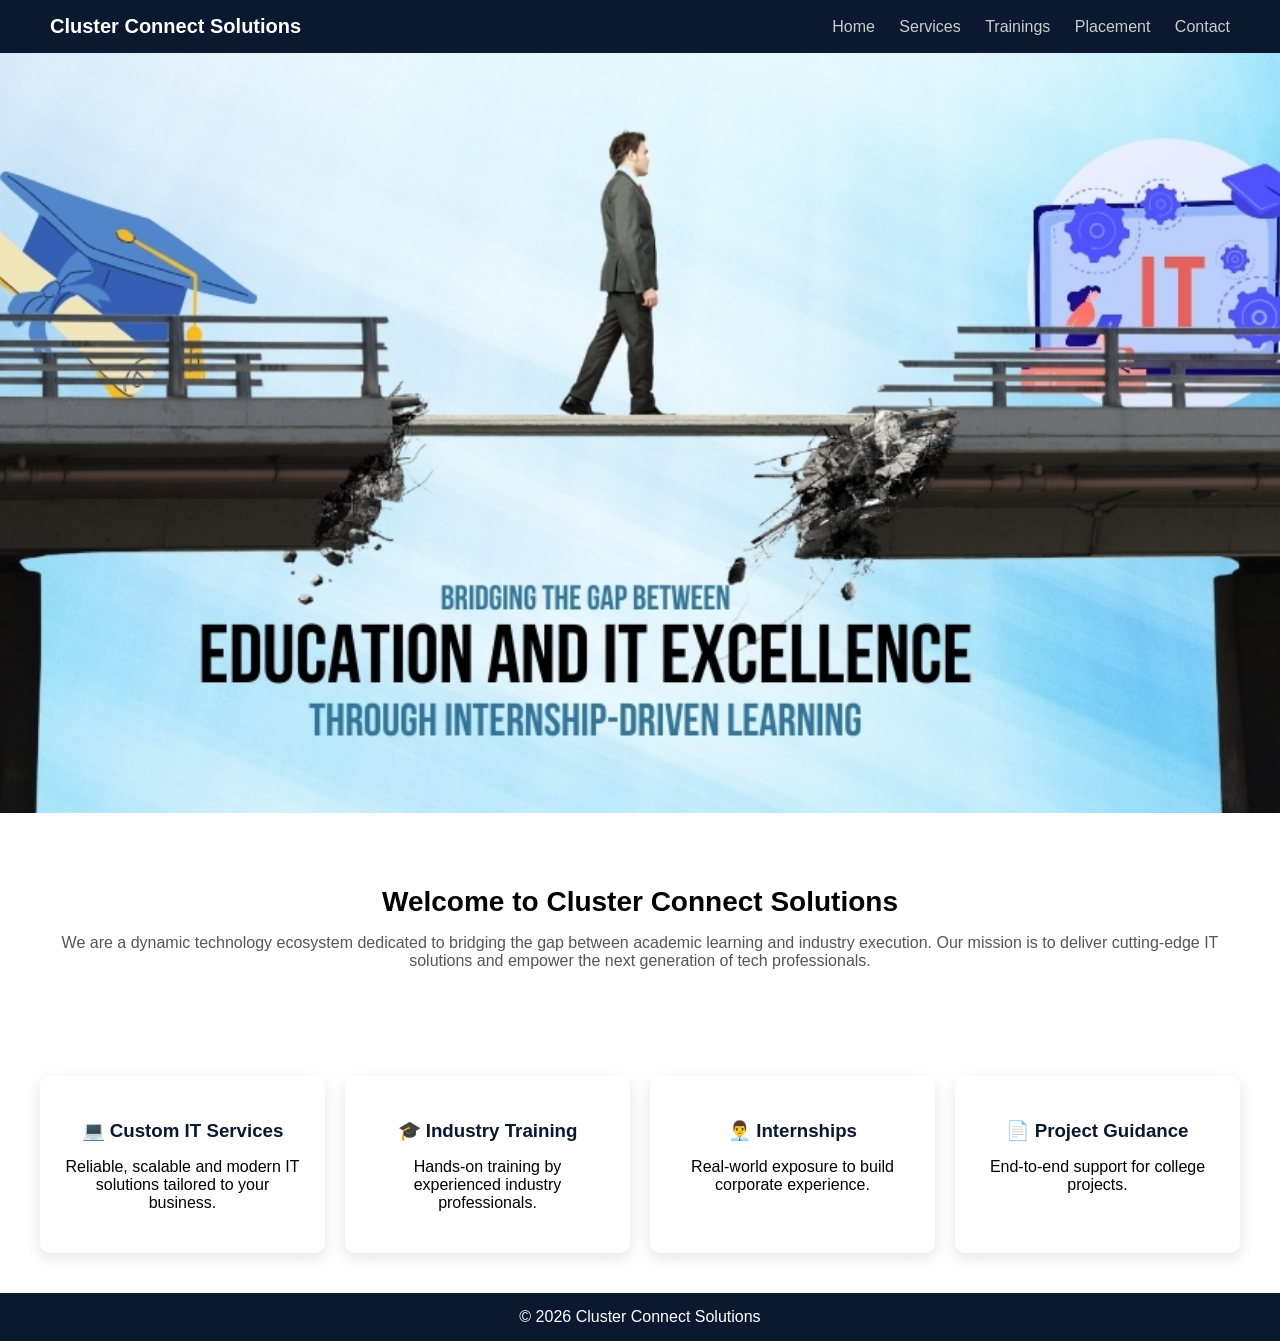
==== commit e4cd772a: "Update index.html" ====
--- a/index.html
+++ b/index.html
@@ -136,13 +136,7 @@
 </header>
 
 <!-- HERO SECTION -->
-<div class="hero">
-    <div class="hero-text">
-        <h2>Bridging the Gap Between</h2>
-        <h1>Education and IT Excellence</h1>
-        <p>Through Internship-Driven Learning</p>
-    </div>
-</div>
+<div class="hero"></div>
 
 <!-- CONTENT -->
 <div class="section">
